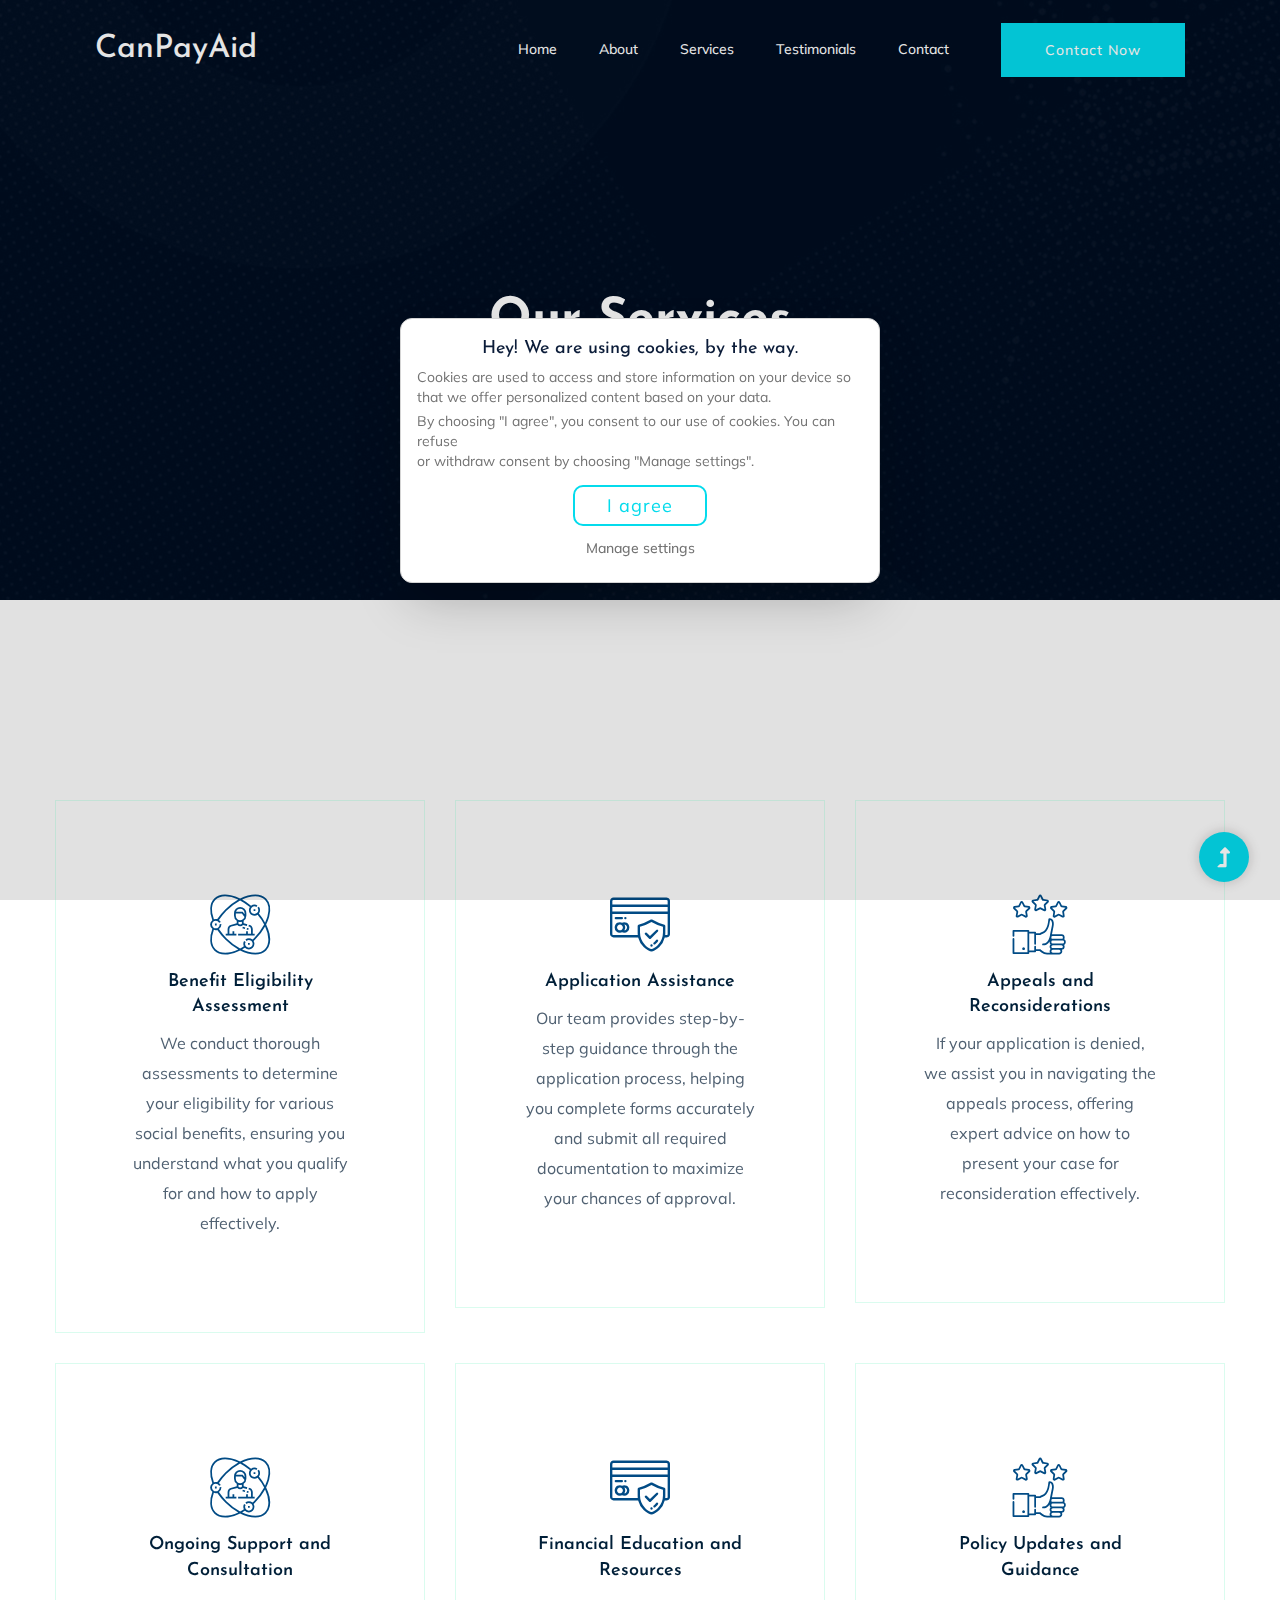
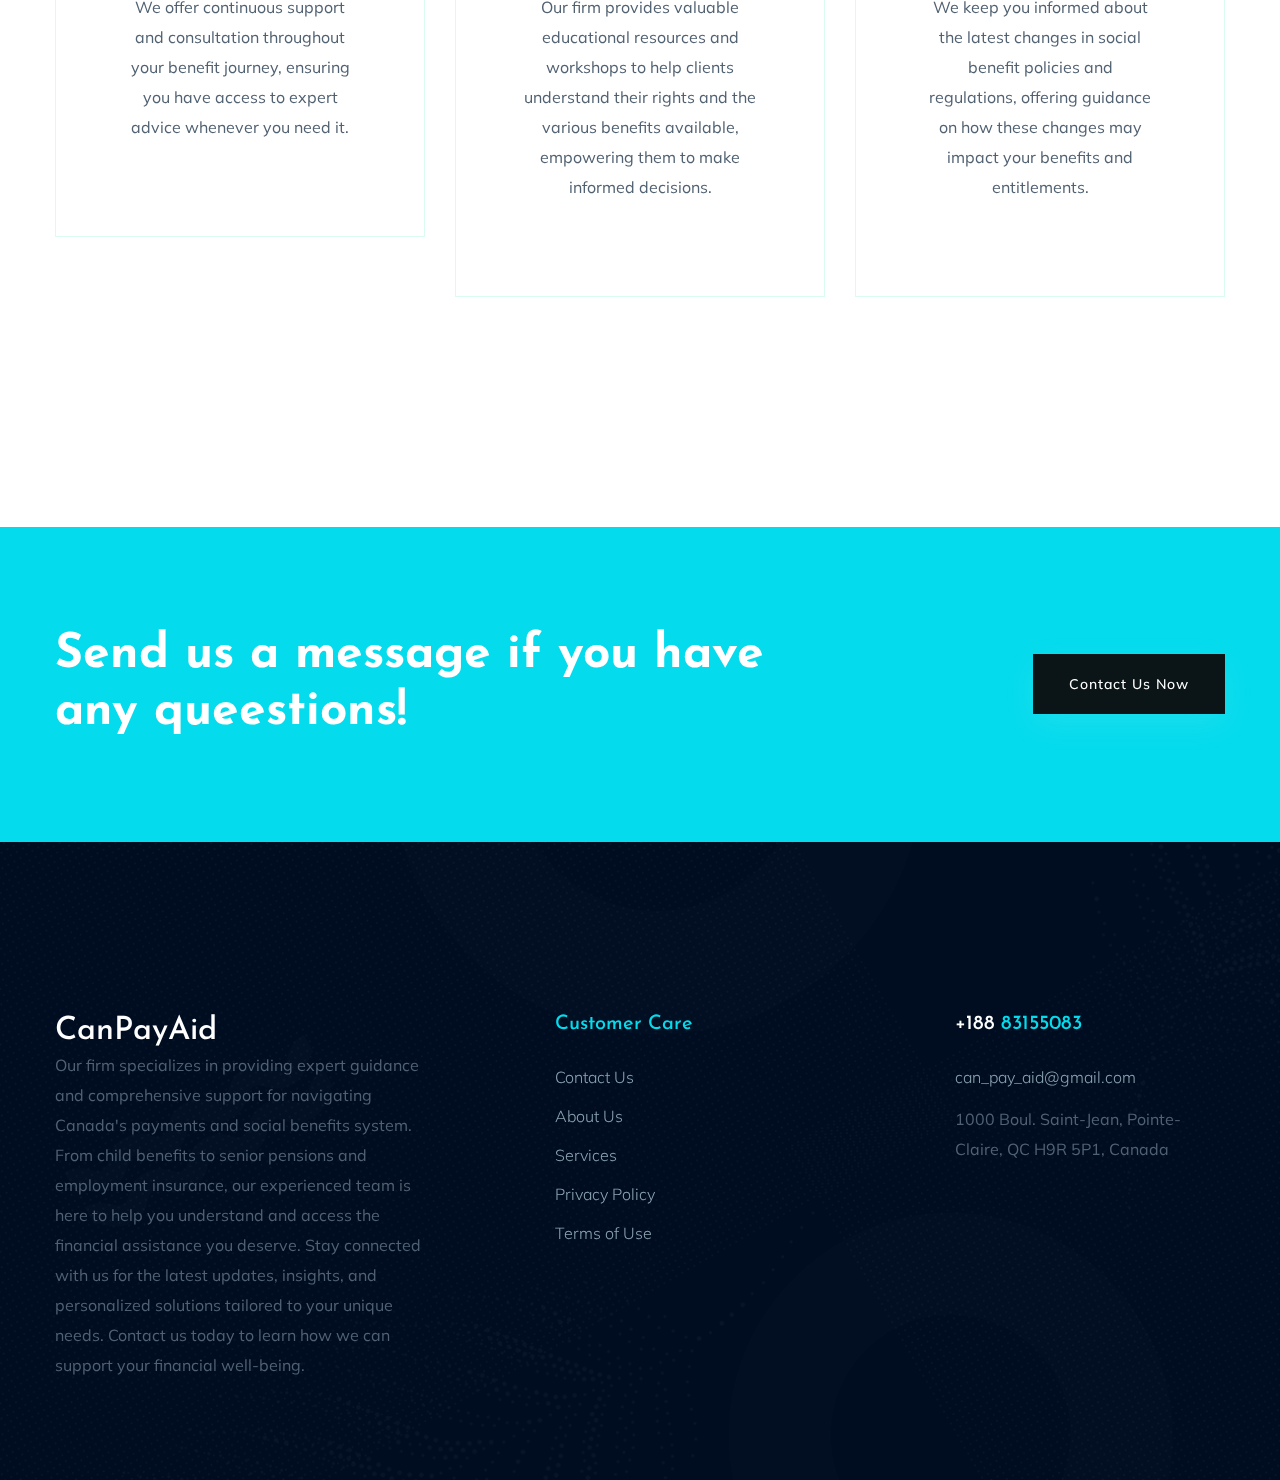
==== services.html @ bedd72ec "WIP" ====
<!DOCTYPE html>
<html class="no-js" lang="zxx">
    <head>
        <meta charset="utf-8" />
        <meta http-equiv="x-ua-compatible" content="ie=edge" />
        <title>CanPayAid</title>
        <meta name="description" content="" />
        <meta name="viewport" content="width=device-width, initial-scale=1" />

        <link
            rel="shortcut icon"
            type="image/x-icon"
            href="assets/img/favicon.ico"
        />

        <!-- Cookie banner -->
        <link rel="stylesheet" href="cookie/on-cookies.css" />
        <script type="module" src="cookie/on-cookies.js" defer></script>

        <!-- CSS here -->
        <link rel="stylesheet" href="assets/css/bootstrap.min.css" />
        <link rel="stylesheet" href="assets/css/owl.carousel.min.css" />
        <link rel="stylesheet" href="assets/css/slicknav.css" />
        <link rel="stylesheet" href="assets/css/flaticon.css" />
        <link rel="stylesheet" href="assets/css/animate.min.css" />
        <link rel="stylesheet" href="assets/css/magnific-popup.css" />
        <link rel="stylesheet" href="assets/css/fontawesome-all.min.css" />
        <link rel="stylesheet" href="assets/css/themify-icons.css" />
        <link rel="stylesheet" href="assets/css/slick.css" />
        <link rel="stylesheet" href="assets/css/nice-select.css" />
        <link rel="stylesheet" href="assets/css/style.css" />
    </head>

    <body>
        <!-- Preloader Start -->
        <div id="preloader-active">
            <div
                class="preloader d-flex align-items-center justify-content-center"
            >
                <div class="preloader-inner position-relative">
                    <div class="preloader-circle"></div>
                    <div class="preloader-img pere-text">
                        <img src="assets/img/logo/loder.jpg" alt="" />
                    </div>
                </div>
            </div>
        </div>
        <!-- Preloader Start -->
        <header>
            <!-- Header Start -->
            <div class="header-area header_area header-transparent">
                <div class="main-header">
                    <div class="header-bottom header-sticky">
                        <div class="container-fluid">
                            <div class="row align-items-center">
                                <!-- Logo -->
                                <div class="col-xl-2 col-lg-1 col-md-1">
                                    <div class="logo">
                                        <a href="index.html"
                                            ><h2
                                                style="margin-bottom: 0px"
                                                class="text-white"
                                            >
                                                CanPayAid
                                            </h2></a
                                        >
                                    </div>
                                </div>
                                <div class="col-xl-8 col-lg-8 col-md-8">
                                    <!-- Main-menu -->
                                    <div
                                        class="main-menu f-right d-none d-lg-block"
                                    >
                                        <nav>
                                            <ul id="navigation">
                                                <li>
                                                    <a href="index.html"
                                                        >Home</a
                                                    >
                                                </li>
                                                <li>
                                                    <a href="about.html"
                                                        >About</a
                                                    >
                                                </li>
                                                <li>
                                                    <a href="services.html"
                                                        >Services</a
                                                    >
                                                </li>
                                                <li>
                                                    <a href="testimonials.html"
                                                        >Testimonials</a
                                                    >
                                                </li>
                                                <li>
                                                    <a href="contact.html"
                                                        >Contact</a
                                                    >
                                                </li>
                                            </ul>
                                        </nav>
                                    </div>
                                </div>
                                <div class="col-xl-2 col-lg-3 col-md-3">
                                    <div
                                        class="header-right-btn f-right d-none d-lg-block"
                                    >
                                        <a
                                            href="contact.html"
                                            class="btn header-btn"
                                            >Contact Now</a
                                        >
                                    </div>
                                </div>
                                <!-- Mobile Menu -->
                                <div class="col-12">
                                    <div
                                        class="mobile_menu d-block d-lg-none"
                                    ></div>
                                </div>
                            </div>
                        </div>
                    </div>
                </div>
            </div>
            <!-- Header End -->
        </header>
        <main>
            <!-- Hero Area Start -->
            <div
                class="hero-area hero-height2 d-flex align-items-center"
                data-background="assets/img/hero/h2_hero.jpg"
            >
                <div class="container">
                    <div class="row">
                        <div class="col-xl-12">
                            <div class="hero-cap text-center pt-50">
                                <h2>Our Services</h2>
                            </div>
                        </div>
                    </div>
                </div>
            </div>
            <!-- Hero Area End -->
            <!-- Our Services Start -->
            <div class="our-services section-padding2">
                <div class="container">
                    <div class="row">
                        <div class="col-lg-4 col-md-6 col-sm-6">
                            <div class="single-services text-center mb-30">
                                <div class="services-ion">
                                    <span class="flaticon-experience"></span>
                                </div>
                                <div class="services-cap">
                                    <h5>Benefit Eligibility Assessment</h5>
                                    <p>
                                        We conduct thorough assessments to
                                        determine your eligibility for various
                                        social benefits, ensuring you understand
                                        what you qualify for and how to apply
                                        effectively.
                                    </p>
                                </div>
                            </div>
                        </div>
                        <div class="col-lg-4 col-md-6 col-sm-6">
                            <div class="single-services text-center mb-30">
                                <div class="services-ion">
                                    <span class="flaticon-pay"></span>
                                </div>
                                <div class="services-cap">
                                    <h5>Application Assistance</h5>
                                    <p>
                                        Our team provides step-by-step guidance
                                        through the application process, helping
                                        you complete forms accurately and submit
                                        all required documentation to maximize
                                        your chances of approval.
                                    </p>
                                </div>
                            </div>
                        </div>
                        <div class="col-lg-4 col-md-6 col-sm-6">
                            <div class="single-services text-center mb-30">
                                <div class="services-ion">
                                    <span class="flaticon-good"></span>
                                </div>
                                <div class="services-cap">
                                    <h5>Appeals and Reconsiderations</h5>
                                    <p>
                                        If your application is denied, we assist
                                        you in navigating the appeals process,
                                        offering expert advice on how to present
                                        your case for reconsideration
                                        effectively.
                                    </p>
                                </div>
                            </div>
                        </div>
                        <div class="col-lg-4 col-md-6 col-sm-6">
                            <div class="single-services text-center mb-30">
                                <div class="services-ion">
                                    <span class="flaticon-experience"></span>
                                </div>
                                <div class="services-cap">
                                    <h5>Ongoing Support and Consultation</h5>
                                    <p>
                                        We offer continuous support and
                                        consultation throughout your benefit
                                        journey, ensuring you have access to
                                        expert advice whenever you need it.
                                    </p>
                                </div>
                            </div>
                        </div>
                        <div class="col-lg-4 col-md-6 col-sm-6">
                            <div class="single-services text-center mb-30">
                                <div class="services-ion">
                                    <span class="flaticon-pay"></span>
                                </div>
                                <div class="services-cap">
                                    <h5>Financial Education and Resources</h5>
                                    <p>
                                        Our firm provides valuable educational
                                        resources and workshops to help clients
                                        understand their rights and the various
                                        benefits available, empowering them to
                                        make informed decisions.
                                    </p>
                                </div>
                            </div>
                        </div>
                        <div class="col-lg-4 col-md-6 col-sm-6">
                            <div class="single-services text-center mb-30">
                                <div class="services-ion">
                                    <span class="flaticon-good"></span>
                                </div>
                                <div class="services-cap">
                                    <h5>Policy Updates and Guidance</h5>
                                    <p>
                                        We keep you informed about the latest
                                        changes in social benefit policies and
                                        regulations, offering guidance on how
                                        these changes may impact your benefits
                                        and entitlements.
                                    </p>
                                </div>
                            </div>
                        </div>
                    </div>
                </div>
            </div>
            <!-- Our Services End -->
            <!-- Want To Work Start -->
            <div class="wantToWork-area wantToWork-area2 w-padding2">
                <div class="container">
                    <div class="row align-items-center justify-content-between">
                        <div class="col-xl-8 col-lg-8 col-md-8">
                            <div class="wantToWork-caption wantToWork-caption2">
                                <h2>
                                    Send us a message if you have any
                                    queestions!
                                </h2>
                            </div>
                        </div>
                        <div class="col-xl-4 col-lg-4 col-md-4">
                            <a href="contact.html" class="btn btn-black f-right"
                                >contact us now</a
                            >
                        </div>
                    </div>
                </div>
            </div>
            <!-- Want To Work End -->
        </main>
        <footer>
            <!-- Footer Start-->
            <div class="footer-area">
                <div class="container">
                    <div class="footer-top footer-padding">
                        <div class="row justify-content-between">
                            <div class="col-xl-4 col-lg-4 col-md-4 col-sm-6">
                                <div class="single-footer-caption mb-50">
                                    <div class="single-footer-caption mb-30">
                                        <!-- logo -->
                                        <div class="footer-logo">
                                            <a href="index.html"
                                                ><h2
                                                    style="margin-bottom: 0px"
                                                    class="text-white"
                                                >
                                                    CanPayAid
                                                </h2></a
                                            >
                                            <p>
                                                Our firm specializes in
                                                providing expert guidance and
                                                comprehensive support for
                                                navigating Canada's payments and
                                                social benefits system. From
                                                child benefits to senior
                                                pensions and employment
                                                insurance, our experienced team
                                                is here to help you understand
                                                and access the financial
                                                assistance you deserve. Stay
                                                connected with us for the latest
                                                updates, insights, and
                                                personalized solutions tailored
                                                to your unique needs. Contact us
                                                today to learn how we can
                                                support your financial
                                                well-being.
                                            </p>
                                        </div>
                                    </div>
                                </div>
                            </div>
                            <div class="col-xl-3 col-lg-3 col-md-4 col-sm-6">
                                <div class="single-footer-caption mb-50">
                                    <div class="footer-tittle">
                                        <h4>Customer Care</h4>
                                        <ul>
                                            <li>
                                                <a href="contact.html"
                                                    >Contact Us</a
                                                >
                                            </li>
                                            <li>
                                                <a
                                                    href="about.html
                                            "
                                                    >About Us</a
                                                >
                                            </li>
                                            <li>
                                                <a href="services.html"
                                                    >Services</a
                                                >
                                            </li>
                                            <li>
                                                <a href="privacy-policy.html"
                                                    >Privacy Policy</a
                                                >
                                            </li>
                                            <li>
                                                <a href="terms-of-use.html">
                                                    Terms of Use</a
                                                >
                                            </li>
                                        </ul>
                                    </div>
                                </div>
                            </div>
                            <div class="col-xl-3 col-lg-3 col-md-4 col-sm-6">
                                <div class="single-footer-caption mb-50">
                                    <div class="footer-tittle">
                                        <h4><span>+188</span> 83155083</h4>
                                        <ul>
                                            <li>
                                                <a href="#"
                                                    >can_pay_aid@gmail.com</a
                                                >
                                            </li>
                                        </ul>
                                        <p>
                                            1000 Boul. Saint-Jean,
                                            Pointe-Claire, QC H9R 5P1, Canada
                                        </p>
                                    </div>
                                </div>
                            </div>
                        </div>
                    </div>
                </div>
            </div>
            <!-- Footer End-->
        </footer>
        <!-- Scroll Up -->
        <div id="back-top">
            <a title="Go to Top" href="#">
                <i class="fas fa-level-up-alt"></i
            ></a>
        </div>

        <!-- JS here -->
        <!-- All JS Custom Plugins Link Here here -->
        <script src="./assets/js/vendor/modernizr-3.5.0.min.js"></script>
        <!-- Jquery, Popper, Bootstrap -->
        <script src="./assets/js/vendor/jquery-1.12.4.min.js"></script>
        <script src="./assets/js/popper.min.js"></script>
        <script src="./assets/js/bootstrap.min.js"></script>
        <!-- Jquery Mobile Menu -->
        <script src="./assets/js/jquery.slicknav.min.js"></script>

        <!-- Jquery Slick , Owl-Carousel Plugins -->
        <script src="./assets/js/owl.carousel.min.js"></script>
        <script src="./assets/js/slick.min.js"></script>
        <!-- One Page, Animated-HeadLin -->
        <script src="./assets/js/wow.min.js"></script>
        <script src="./assets/js/animated.headline.js"></script>
        <script src="./assets/js/jquery.magnific-popup.js"></script>

        <!-- Nice-select, sticky -->
        <script src="./assets/js/jquery.nice-select.min.js"></script>
        <script src="./assets/js/jquery.sticky.js"></script>

        <!-- contact js -->
        <script src="./assets/js/contact.js"></script>
        <script src="./assets/js/jquery.form.js"></script>
        <script src="./assets/js/jquery.validate.min.js"></script>
        <script src="./assets/js/mail-script.js"></script>
        <script src="./assets/js/jquery.ajaxchimp.min.js"></script>

        <!-- Jquery Plugins, main Jquery -->
        <script src="./assets/js/plugins.js"></script>
        <script src="./assets/js/main.js"></script>
    </body>
</html>
---- cookie/on-cookies.css ----
@import url('https://fonts.googleapis.com/css2?family=Open+Sans:ital,wght@0,300..800;1,300..800&display=swap');

html {
    font-family: 'Open Sans', sans-serif;
}

/*
! tailwindcss v3.4.1 | MIT License | https://tailwindcss.com
*/

/*
1. Prevent padding and border from affecting element width. (https://github.com/mozdevs/cssremedy/issues/4)
2. Allow adding a border to an element by just adding a border-width. (https://github.com/tailwindcss/tailwindcss/pull/116)
*/

*,
::before,
::after {
    box-sizing: border-box;
    /* 1 */
    border-width: 0;
    /* 2 */
    border-style: solid;
    /* 2 */
    border-color: #e5e7eb;
    /* 2 */
}

::before,
::after {
    --tw-content: '';
}

/*
1. Use a consistent sensible line-height in all browsers.
2. Prevent adjustments of font size after orientation changes in iOS.
3. Use a more readable tab size.
4. Use the user's configured `sans` font-family by default.
5. Use the user's configured `sans` font-feature-settings by default.
6. Use the user's configured `sans` font-variation-settings by default.
7. Disable tap highlights on iOS
*/

html,
:host {
    line-height: 1.5;
    /* 1 */
    -webkit-text-size-adjust: 100%;
    /* 2 */
    -moz-tab-size: 4;
    /* 3 */
    -o-tab-size: 4;
    tab-size: 4;
    /* 3 */
    font-family: ui-sans-serif, system-ui, sans-serif, 'Apple Color Emoji',
        'Segoe UI Emoji', 'Segoe UI Symbol', 'Noto Color Emoji';
    /* 4 */
    font-feature-settings: normal;
    /* 5 */
    font-variation-settings: normal;
    /* 6 */
    -webkit-tap-highlight-color: transparent;
    /* 7 */
}

/*
1. Remove the margin in all browsers.
2. Inherit line-height from `html` so users can set them as a class directly on the `html` element.
*/

body {
    margin: 0;
    /* 1 */
    line-height: inherit;
    /* 2 */
}

/*
1. Add the correct height in Firefox.
2. Correct the inheritance of border color in Firefox. (https://bugzilla.mozilla.org/show_bug.cgi?id=190655)
3. Ensure horizontal rules are visible by default.
*/

hr {
    height: 0;
    /* 1 */
    color: inherit;
    /* 2 */
    border-top-width: 1px;
    /* 3 */
}

/*
Add the correct text decoration in Chrome, Edge, and Safari.
*/

abbr:where([title]) {
    -webkit-text-decoration: underline dotted;
    text-decoration: underline dotted;
}

/*
Remove the default font size and weight for headings.
*/

dialog h1,
dialog h2,
dialog h3,
dialog h4,
dialog h5,
dialog h6 {
    font-size: inherit;
    font-weight: inherit;
}

/*
Reset links to optimize for opt-in styling instead of opt-out.
*/

a {
    color: inherit;
    text-decoration: inherit;
}

/*
Add the correct font weight in Edge and Safari.
*/

b,
strong {
    font-weight: bolder;
}

/*
1. Use the user's configured `mono` font-family by default.
2. Use the user's configured `mono` font-feature-settings by default.
3. Use the user's configured `mono` font-variation-settings by default.
4. Correct the odd `em` font sizing in all browsers.
*/

code,
kbd,
samp,
pre {
    font-family: ui-monospace, SFMono-Regular, Menlo, Monaco, Consolas,
        'Liberation Mono', 'Courier New', monospace;
    /* 1 */
    font-feature-settings: normal;
    /* 2 */
    font-variation-settings: normal;
    /* 3 */
    font-size: 1em;
    /* 4 */
}

/*
Add the correct font size in all browsers.
*/

small {
    font-size: 80%;
}

/*
Prevent `sub` and `sup` elements from affecting the line height in all browsers.
*/

sub,
sup {
    font-size: 75%;
    line-height: 0;
    position: relative;
    vertical-align: baseline;
}

sub {
    bottom: -0.25em;
}

sup {
    top: -0.5em;
}

/*
1. Remove text indentation from table contents in Chrome and Safari. (https://bugs.chromium.org/p/chromium/issues/detail?id=999088, https://bugs.webkit.org/show_bug.cgi?id=201297)
2. Correct table border color inheritance in all Chrome and Safari. (https://bugs.chromium.org/p/chromium/issues/detail?id=935729, https://bugs.webkit.org/show_bug.cgi?id=195016)
3. Remove gaps between table borders by default.
*/

table {
    text-indent: 0;
    /* 1 */
    border-color: inherit;
    /* 2 */
    border-collapse: collapse;
    /* 3 */
}

/*
1. Change the font styles in all browsers.
2. Remove the margin in Firefox and Safari.
3. Remove default padding in all browsers.
*/

button,
input,
optgroup,
select,
textarea {
    font-family: inherit;
    /* 1 */
    font-feature-settings: inherit;
    /* 1 */
    font-variation-settings: inherit;
    /* 1 */
    font-size: 100%;
    /* 1 */
    font-weight: inherit;
    /* 1 */
    line-height: inherit;
    /* 1 */
    color: inherit;
    /* 1 */
    margin: 0;
    /* 2 */
    padding: 0;
    /* 3 */
}

/*
Remove the inheritance of text transform in Edge and Firefox.
*/

button,
select {
    text-transform: none;
}

/*
1. Correct the inability to style clickable types in iOS and Safari.
2. Remove default button styles.
*/

button,
[type='button'],
[type='reset'],
[type='submit'] {
    -webkit-appearance: button;
    appearance: button;
    /* 1 */
    /* background-color: transparent; */
    /* 2 */
    /* background-image: none; */
    /* 2 */
}

/*
Use the modern Firefox focus style for all focusable elements.
*/

:-moz-focusring {
    outline: auto;
}

/*
Remove the additional `:invalid` styles in Firefox. (https://github.com/mozilla/gecko-dev/blob/2f9eacd9d3d995c937b4251a5557d95d494c9be1/layout/style/res/forms.css#L728-L737)
*/

:-moz-ui-invalid {
    box-shadow: none;
}

/*
Add the correct vertical alignment in Chrome and Firefox.
*/

progress {
    vertical-align: baseline;
}

/*
Correct the cursor style of increment and decrement buttons in Safari.
*/

::-webkit-inner-spin-button,
::-webkit-outer-spin-button {
    height: auto;
}

/*
1. Correct the odd appearance in Chrome and Safari.
2. Correct the outline style in Safari.
*/

[type='search'] {
    -webkit-appearance: textfield;
    appearance: textfield;
    /* 1 */
    outline-offset: -2px;
    /* 2 */
}

/*
Remove the inner padding in Chrome and Safari on macOS.
*/

::-webkit-search-decoration {
    -webkit-appearance: none;
}

/*
1. Correct the inability to style clickable types in iOS and Safari.
2. Change font properties to `inherit` in Safari.
*/

::-webkit-file-upload-button {
    -webkit-appearance: button;
    /* 1 */
    font: inherit;
    /* 2 */
}

/*
Add the correct display in Chrome and Safari.
*/

summary {
    display: list-item;
}

/*
Removes the default spacing and border for appropriate elements.
*/

dialog blockquote,
dialog dl,
dialog dd,
dialog h1,
dialog h2,
dialog h3,
dialog h4,
dialog h5,
dialog h6,
dialog hr,
dialog figure,
dialog p,
dialog pre {
    margin: 0;
}

fieldset {
    margin: 0;
    padding: 0;
}

legend {
    padding: 0;
}

ol,
ul,
menu {
    list-style: none;
    margin: 0;
    padding: 0;
}

/*
Reset default styling for dialogs.
*/

dialog {
    padding: 0;
}

/*
Prevent resizing textareas horizontally by default.
*/

textarea {
    resize: vertical;
}

/*
1. Reset the default placeholder opacity in Firefox. (https://github.com/tailwindlabs/tailwindcss/issues/3300)
2. Set the default placeholder color to the user's configured gray 400 color.
*/

input::-moz-placeholder,
textarea::-moz-placeholder {
    opacity: 1;
    /* 1 */
    color: #9ca3af;
    /* 2 */
}

input::placeholder,
textarea::placeholder {
    opacity: 1;
    /* 1 */
    color: #9ca3af;
    /* 2 */
}

/*
Set the default cursor for buttons.
*/

button,
[role='button'] {
    cursor: pointer;
}

/*
Make sure disabled buttons don't get the pointer cursor.
*/

:disabled {
    cursor: default;
}

/*
1. Make replaced elements `display: block` by default. (https://github.com/mozdevs/cssremedy/issues/14)
2. Add `vertical-align: middle` to align replaced elements more sensibly by default. (https://github.com/jensimmons/cssremedy/issues/14#issuecomment-634934210)
   This can trigger a poorly considered lint error in some tools but is included by design.
*/

dialog img,
dialog svg,
dialog video,
dialog canvas,
dialog audio,
dialog iframe,
dialog embed,
dialog object {
    display: block;
    /* 1 */
    vertical-align: middle;
    /* 2 */
}

/*
Constrain images and videos to the parent width and preserve their intrinsic aspect ratio. (https://github.com/mozdevs/cssremedy/issues/14)
*/

dialog img,
dialog video {
    max-width: 100%;
    height: auto;
}

/* Make elements with the HTML hidden attribute stay hidden by default */

[hidden] {
    display: none;
}

*,
::before,
::after {
    --tw-border-spacing-x: 0;
    --tw-border-spacing-y: 0;
    --tw-translate-x: 0;
    --tw-translate-y: 0;
    --tw-rotate: 0;
    --tw-skew-x: 0;
    --tw-skew-y: 0;
    --tw-scale-x: 1;
    --tw-scale-y: 1;
    --tw-pan-x: ;
    --tw-pan-y: ;
    --tw-pinch-zoom: ;
    --tw-scroll-snap-strictness: proximity;
    --tw-gradient-from-position: ;
    --tw-gradient-via-position: ;
    --tw-gradient-to-position: ;
    --tw-ordinal: ;
    --tw-slashed-zero: ;
    --tw-numeric-figure: ;
    --tw-numeric-spacing: ;
    --tw-numeric-fraction: ;
    --tw-ring-inset: ;
    --tw-ring-offset-width: 0px;
    --tw-ring-offset-color: #fff;
    --tw-ring-color: rgb(59 130 246 / 0.5);
    --tw-ring-offset-shadow: 0 0 #0000;
    --tw-ring-shadow: 0 0 #0000;
    --tw-shadow: 0 0 #0000;
    --tw-shadow-colored: 0 0 #0000;
    --tw-blur: ;
    --tw-brightness: ;
    --tw-contrast: ;
    --tw-grayscale: ;
    --tw-hue-rotate: ;
    --tw-invert: ;
    --tw-saturate: ;
    --tw-sepia: ;
    --tw-drop-shadow: ;
    --tw-backdrop-blur: ;
    --tw-backdrop-brightness: ;
    --tw-backdrop-contrast: ;
    --tw-backdrop-grayscale: ;
    --tw-backdrop-hue-rotate: ;
    --tw-backdrop-invert: ;
    --tw-backdrop-opacity: ;
    --tw-backdrop-saturate: ;
    --tw-backdrop-sepia: ;
}

::backdrop {
    --tw-border-spacing-x: 0;
    --tw-border-spacing-y: 0;
    --tw-translate-x: 0;
    --tw-translate-y: 0;
    --tw-rotate: 0;
    --tw-skew-x: 0;
    --tw-skew-y: 0;
    --tw-scale-x: 1;
    --tw-scale-y: 1;
    --tw-pan-x: ;
    --tw-pan-y: ;
    --tw-pinch-zoom: ;
    --tw-scroll-snap-strictness: proximity;
    --tw-gradient-from-position: ;
    --tw-gradient-via-position: ;
    --tw-gradient-to-position: ;
    --tw-ordinal: ;
    --tw-slashed-zero: ;
    --tw-numeric-figure: ;
    --tw-numeric-spacing: ;
    --tw-numeric-fraction: ;
    --tw-ring-inset: ;
    --tw-ring-offset-width: 0px;
    --tw-ring-offset-color: #fff;
    --tw-ring-color: rgb(59 130 246 / 0.5);
    --tw-ring-offset-shadow: 0 0 #0000;
    --tw-ring-shadow: 0 0 #0000;
    --tw-shadow: 0 0 #0000;
    --tw-shadow-colored: 0 0 #0000;
    --tw-blur: ;
    --tw-brightness: ;
    --tw-contrast: ;
    --tw-grayscale: ;
    --tw-hue-rotate: ;
    --tw-invert: ;
    --tw-saturate: ;
    --tw-sepia: ;
    --tw-drop-shadow: ;
    --tw-backdrop-blur: ;
    --tw-backdrop-brightness: ;
    --tw-backdrop-contrast: ;
    --tw-backdrop-grayscale: ;
    --tw-backdrop-hue-rotate: ;
    --tw-backdrop-invert: ;
    --tw-backdrop-opacity: ;
    --tw-backdrop-saturate: ;
    --tw-backdrop-sepia: ;
}

.ont-sr-only {
    position: absolute;
    width: 1px;
    height: 1px;
    padding: 0;
    margin: -1px;
    overflow: hidden;
    clip: rect(0, 0, 0, 0);
    white-space: nowrap;
    border-width: 0;
}

.ont-fixed {
    position: fixed;
}

.ont-relative {
    position: relative;
}

.ont-bottom-\[3\%\] {
    bottom: 3%;
}

.ont-left-\[3\%\] {
    left: 3%;
}

.ont-z-\[9999\] {
    z-index: 9999;
}

.ont-mx-0 {
    margin-left: 0px;
    margin-right: 0px;
}

.ont-mx-auto {
    margin-left: auto;
    margin-right: auto;
}

.ont-my-4 {
    margin-top: 1rem;
    margin-bottom: 1rem;
}

.ont-mt-2 {
    margin-top: 0.5rem;
}

.ont-mt-4 {
    margin-top: 1rem;
}

.ont-block {
    display: block;
}

.ont-flex {
    display: flex;
}

.ont-inline-flex {
    display: inline-flex;
}

.ont-hidden {
    display: none;
}

.ont-h-12 {
    height: 3rem;
}

.ont-h-6 {
    height: 1.5rem;
}

.ont-h-\[5000px\] {
    height: 5000px;
}

.ont-max-h-\[300px\] {
    max-height: 300px;
}

.ont-min-h-screen {
    min-height: 100vh;
}

.ont-w-1\/2 {
    width: 50%;
}

.ont-w-11 {
    width: 2.75rem;
}

.ont-w-12 {
    width: 3rem;
}

.ont-w-fit {
    width: -moz-fit-content;
    width: fit-content;
}

.ont-w-full {
    width: 100%;
}

.ont-max-w-\[1920px\] {
    max-width: 1920px;
}

.ont-max-w-\[20rem\] {
    max-width: 20rem;
}

.ont-rotate-0 {
    --tw-rotate: 0deg;
    transform: translate(var(--tw-translate-x), var(--tw-translate-y))
        rotate(var(--tw-rotate)) skewX(var(--tw-skew-x)) skewY(var(--tw-skew-y))
        scaleX(var(--tw-scale-x)) scaleY(var(--tw-scale-y));
}

.ont-transform {
    transform: translate(var(--tw-translate-x), var(--tw-translate-y))
        rotate(var(--tw-rotate)) skewX(var(--tw-skew-x)) skewY(var(--tw-skew-y))
        scaleX(var(--tw-scale-x)) scaleY(var(--tw-scale-y));
}

.ont-cursor-pointer {
    cursor: pointer;
}

.ont-select-none {
    -webkit-user-select: none;
    -moz-user-select: none;
    user-select: none;
}

.ont-list-none {
    list-style-type: none;
}

.ont-flex-col {
    flex-direction: column;
}

.ont-items-start {
    align-items: flex-start;
}

.ont-items-center {
    align-items: center;
}

.ont-justify-center {
    justify-content: center;
}

.ont-justify-between {
    justify-content: space-between;
}

.ont-gap-1 {
    gap: 0.25rem;
}

.ont-gap-2 {
    gap: 0.5rem;
}

.ont-gap-4 {
    gap: 1rem;
}

.ont-overflow-hidden {
    overflow: hidden;
}

.ont-rounded-3xl {
    border-radius: 1.5rem;
}

.ont-rounded-full {
    border-radius: 9999px;
}

.ont-rounded-xl {
    border-radius: 0.75rem;
}

.ont-border {
    border-width: 1px;
}

.ont-border-2 {
    border-width: 2px;
}

.ont-border-b {
    border-bottom-width: 1px;
}

.ont-border-blue-700 {
    --tw-border-opacity: 1;
    border-color: rgb(29 78 216 / var(--tw-border-opacity));
}

.ont-border-neutral-300 {
    --tw-border-opacity: 1;
    border-color: rgb(212 212 212 / var(--tw-border-opacity));
}

.ont-border-slate-300 {
    --tw-border-opacity: 1;
    border-color: rgb(203 213 225 / var(--tw-border-opacity));
}

.ont-bg-blue-600 {
    --tw-bg-opacity: 1;
    background-color: rgb(37 99 235 / var(--tw-bg-opacity));
}

.ont-bg-gray-200 {
    --tw-bg-opacity: 1;
    background-color: rgb(229 231 235 / var(--tw-bg-opacity));
}

.ont-bg-white {
    --tw-bg-opacity: 1;
    background-color: rgb(255 255 255 / var(--tw-bg-opacity));
}

.ont-stroke-blue-600 {
    stroke: #2563eb;
}

.ont-object-cover {
    -o-object-fit: cover;
    object-fit: cover;
}

.ont-p-2 {
    padding: 0.5rem;
}

.ont-p-4 {
    padding: 1rem;
}

.ont-px-2 {
    padding-left: 0.5rem;
    padding-right: 0.5rem;
}

.ont-py-2 {
    padding-top: 0.5rem;
    padding-bottom: 0.5rem;
}

.ont-py-3 {
    padding-top: 0.75rem;
    padding-bottom: 0.75rem;
}

.ont-text-center {
    text-align: center;
}

.ont-font-mono {
    font-family: ui-monospace, SFMono-Regular, Menlo, Monaco, Consolas,
        'Liberation Mono', 'Courier New', monospace;
}

.ont-text-3xl {
    font-size: 1.875rem;
    line-height: 2.25rem;
}

.ont-text-lg {
    font-size: 1.125rem;
    line-height: 1.75rem;
}

.ont-text-sm {
    font-size: 0.875rem;
    line-height: 1.25rem;
}

.ont-font-bold {
    font-weight: 700;
}

.ont-font-medium {
    font-weight: 500;
}

.ont-font-semibold {
    font-weight: 600;
}

.ont-uppercase {
    text-transform: uppercase;
}

.ont-leading-6 {
    line-height: 1.5rem;
}

.ont-tracking-wide {
    letter-spacing: 0.025em;
}

.ont-tracking-wider {
    letter-spacing: 0.05em;
}

.ont-text-blue-700 {
    --tw-text-opacity: 1;
    color: rgb(29 78 216 / var(--tw-text-opacity));
}

.ont-text-neutral-500 {
    --tw-text-opacity: 1;
    color: rgb(115 115 115 / var(--tw-text-opacity));
}

.ont-text-neutral-700 {
    --tw-text-opacity: 1;
    color: rgb(64 64 64 / var(--tw-text-opacity));
}

.ont-text-slate-600 {
    --tw-text-opacity: 1;
    color: rgb(71 85 105 / var(--tw-text-opacity));
}

.ont-text-slate-900 {
    --tw-text-opacity: 1;
    color: rgb(15 23 42 / var(--tw-text-opacity));
}

.ont-text-white {
    --tw-text-opacity: 1;
    color: rgb(255 255 255 / var(--tw-text-opacity));
}

.ont-opacity-0 {
    opacity: 0;
}

.ont-opacity-100 {
    opacity: 1;
}

.ont-shadow-2xl {
    --tw-shadow: 0 25px 50px -12px rgb(0 0 0 / 0.25);
    --tw-shadow-colored: 0 25px 50px -12px var(--tw-shadow-color);
    box-shadow: var(--tw-ring-offset-shadow, 0 0 #0000),
        var(--tw-ring-shadow, 0 0 #0000), var(--tw-shadow);
}

.ont-transition-all {
    transition-property: all;
    transition-timing-function: cubic-bezier(0.4, 0, 0.2, 1);
    transition-duration: 150ms;
}

.ont-transition-opacity {
    transition-property: opacity;
    transition-timing-function: cubic-bezier(0.4, 0, 0.2, 1);
    transition-duration: 150ms;
}

.ont-duration-300 {
    transition-duration: 300ms;
}

.ont-duration-500 {
    transition-duration: 500ms;
}

.ont-duration-700 {
    transition-duration: 700ms;
}

/* brightness */
.ont-brightness-75 {
    filter: brightness(0.75);
}

.hover\:ont-brightness-75:hover {
    filter: brightness(0.75);
}

/* width */

::-webkit-scrollbar {
    width: 0.5rem;
}

/* Track */

::-webkit-scrollbar-track {
    background: #f1f1f1;
}

/* Handle */

::-webkit-scrollbar-thumb {
    background: #888;
    border-radius: 0.5rem;
}

/* Handle on hover */

::-webkit-scrollbar-thumb:hover {
    background: #555;
}

.after\:ont-absolute::after {
    content: var(--tw-content);
    position: absolute;
}

.after\:ont-left-\[2px\]::after {
    content: var(--tw-content);
    left: 2px;
}

.after\:ont-top-\[2px\]::after {
    content: var(--tw-content);
    top: 2px;
}

.after\:ont-h-5::after {
    content: var(--tw-content);
    height: 1.25rem;
}

.after\:ont-w-5::after {
    content: var(--tw-content);
    width: 1.25rem;
}

.after\:ont-rounded-full::after {
    content: var(--tw-content);
    border-radius: 9999px;
}

.after\:ont-border::after {
    content: var(--tw-content);
    border-width: 1px;
}

.after\:ont-border-gray-300::after {
    content: var(--tw-content);
    --tw-border-opacity: 1;
    border-color: rgb(209 213 219 / var(--tw-border-opacity));
}

.after\:ont-bg-white::after {
    content: var(--tw-content);
    --tw-bg-opacity: 1;
    background-color: rgb(255 255 255 / var(--tw-bg-opacity));
}

.after\:ont-transition-all::after {
    content: var(--tw-content);
    transition-property: all;
    transition-timing-function: cubic-bezier(0.4, 0, 0.2, 1);
    transition-duration: 150ms;
}

.after\:ont-content-\[\"\"\]::after {
    --tw-content: '';
    content: var(--tw-content);
}

.hover\:ont-border-blue-300:hover {
    --tw-border-opacity: 1;
    border-color: rgb(147 197 253 / var(--tw-border-opacity));
}

.hover\:ont-bg-blue-200:hover {
    --tw-bg-opacity: 0.5;
    background-color: rgb(114 90 193 / var(--tw-bg-opacity));
}

.hover\:ont-bg-blue-700:hover {
    --tw-bg-opacity: 1;
    background-color: rgb(29 78 216 / var(--tw-bg-opacity));
}

.hover\:ont-text-neutral-700:hover {
    --tw-text-opacity: 1;
    color: rgb(64 64 64 / var(--tw-text-opacity));
}

.hover\:ont-shadow-xl:hover {
    --tw-shadow: 0 20px 25px -5px rgb(0 0 0 / 0.1),
        0 8px 10px -6px rgb(0 0 0 / 0.1);
    --tw-shadow-colored: 0 20px 25px -5px var(--tw-shadow-color),
        0 8px 10px -6px var(--tw-shadow-color);
    box-shadow: var(--tw-ring-offset-shadow, 0 0 #0000),
        var(--tw-ring-shadow, 0 0 #0000), var(--tw-shadow);
}

.ont-group:hover .group-hover\:ont-stroke-blue-800 {
    stroke: #04dbec;
}

.ont-peer:checked ~ .peer-checked\:ont-bg-blue-600 {
    --tw-bg-opacity: 1;
    background-color: #04dbec;
}

.ont-peer:checked ~ .peer-checked\:after\:ont-translate-x-full::after {
    content: var(--tw-content);
    --tw-translate-x: 100%;
    transform: translate(var(--tw-translate-x), var(--tw-translate-y))
        rotate(var(--tw-rotate)) skewX(var(--tw-skew-x)) skewY(var(--tw-skew-y))
        scaleX(var(--tw-scale-x)) scaleY(var(--tw-scale-y));
}

.ont-peer:checked ~ .peer-checked\:after\:ont-border-white::after {
    content: var(--tw-content);
    --tw-border-opacity: 1;
    border-color: rgb(255 255 255 / var(--tw-border-opacity));
}

.ont-peer:focus ~ .peer-focus\:ont-ring-4 {
    --tw-ring-offset-shadow: var(--tw-ring-inset) 0 0 0
        var(--tw-ring-offset-width) var(--tw-ring-offset-color);
    --tw-ring-shadow: var(--tw-ring-inset) 0 0 0
        calc(4px + var(--tw-ring-offset-width)) var(--tw-ring-color);
    box-shadow: var(--tw-ring-offset-shadow), var(--tw-ring-shadow),
        var(--tw-shadow, 0 0 #0000);
}

.ont-peer:focus ~ .peer-focus\:ont-ring-blue-300 {
    --tw-ring-opacity: 1;
    --tw-ring-color: rgb(147 197 253 / var(--tw-ring-opacity));
}

.primary-color {
    background-color: #04dbec;
}

.ont-custom-btn {
    width: 30%;
    position: relative;
    display: flex;
    justify-content: center;
    align-items: center;
    margin-inline: auto;
    margin-top: 10px;
    padding: 5px 10px;
    text-align: center;
    font-size: 18px;
    letter-spacing: 1px;
    text-decoration: none;
    color: #04dbec;
    background: transparent;
    cursor: pointer;
    transition: ease-out 0.5s;
    border: 2px solid #04dbec;
    border-radius: 10px;
    box-shadow: inset 0 0 0 0 #04dbec;
}

.ont-custom-btn:hover {
    color: white;
    box-shadow: inset 0 -100px 0 0 #04dbec;
}

.ont-custom-btn:active {
    transform: scale(0.9);
}

.fade-in {
    animation: fadeIn 0.25s ease-in-out;
}

.fade-out {
    animation: fadeOut 0.25s ease-in-out;
}

@keyframes fadeIn {
    0% {
        transform: translateX(-100%);
    }
    100% {
        transform: translateX(0);
    }
}

@keyframes fadeOut {
    0% {
        transform: translateX(0);
    }
    100% {
        transform: translateX(-100%);
    }
}

.collapsed {
    max-height: 0;
    overflow: hidden;
    transition: max-height 0.3s ease-out;
}

.expanded {
    max-height: 1000px;
    transition: max-height 0.5s ease-in;
}

@media (min-width: 640px) {
    .sm\:ont-max-w-\[30rem\] {
        max-width: 30rem;
    }
}

@media (prefers-color-scheme: dark) {
    .dark\:ont-border-gray-600 {
        --tw-border-opacity: 1;
        border-color: rgb(75 85 99 / var(--tw-border-opacity));
    }

    .ont-peer:focus ~ .dark\:peer-focus\:ont-ring-blue-800 {
        --tw-ring-opacity: 1;
        --tw-ring-color: rgb(30 64 175 / var(--tw-ring-opacity));
    }
}

.\[\&_svg\]\:open\:ont--rotate-180[open] svg {
    --tw-rotate: -180deg;
    transform: translate(var(--tw-translate-x), var(--tw-translate-y))
        rotate(var(--tw-rotate)) skewX(var(--tw-skew-x)) skewY(var(--tw-skew-y))
        scaleX(var(--tw-scale-x)) scaleY(var(--tw-scale-y));
}
---- assets/css/flaticon.css ----
/*
  	Flaticon icon font: Flaticon
  	Creation date: 24/02/2020 10:25
  	*/

@font-face {
  font-family: "Flaticon";
  src: url("../fonts/Flaticon.eot");
  src: url("../fonts/Flaticon.eot?#iefix") format("embedded-opentype"),
       url("../fonts/Flaticon.woff2") format("woff2"),
       url("../fonts/Flaticon.woff") format("woff"),
       url("../fonts/Flaticon.ttf") format("truetype"),
       url("../fonts/Flaticon.svg#Flaticon") format("svg");
  font-weight: normal;
  font-style: normal;
}

@media screen and (-webkit-min-device-pixel-ratio:0) {
  @font-face {
    font-family: "Flaticon";
    src: url("../fonts/Flaticon.svg#Flaticon") format("svg");
  }
}

[class^="flaticon-"]:before, [class*=" flaticon-"]:before,
[class^="flaticon-"]:after, [class*=" flaticon-"]:after {   
  font-family: Flaticon;
font-style: normal;

}

.flaticon-tour:before { content: "\f100"; }
.flaticon-pay:before { content: "\f101"; }
.flaticon-experience:before { content: "\f102"; }
.flaticon-good:before { content: "\f103"; }
.flaticon-quote:before { content: "\f104"; }
.flaticon-arrow:before { content: "\f105"; }
---- assets/css/themify-icons.css ----
@font-face {
	font-family: 'themify';
	src:url('../fonts/themify.eot?-fvbane');


	src:url('../fonts/themify.eot?#iefix-fvbane') format('embedded-opentype'),
		url('../fonts/themify.woff?-fvbane') format('woff'),
		url('../fonts/themify.ttf?-fvbane') format('truetype'),
		url('../fonts/themify.svg?-fvbane#themify') format('svg');
	font-weight: normal;
	font-style: normal;
}

[class^="ti-"], [class*=" ti-"] {
	font-family: 'themify';
	speak: none;
	font-style: normal;
	font-weight: normal;
	font-variant: normal;
	text-transform: none;
	line-height: 1;

	/* Better Font Rendering =========== */
	-webkit-font-smoothing: antialiased;
	-moz-osx-font-smoothing: grayscale;
}

.ti-wand:before {
	content: "\e600";
}
.ti-volume:before {
	content: "\e601";
}
.ti-user:before {
	content: "\e602";
}
.ti-unlock:before {
	content: "\e603";
}
.ti-unlink:before {
	content: "\e604";
}
.ti-trash:before {
	content: "\e605";
}
.ti-thought:before {
	content: "\e606";
}
.ti-target:before {
	content: "\e607";
}
.ti-tag:before {
	content: "\e608";
}
.ti-tablet:before {
	content: "\e609";
}
.ti-star:before {
	content: "\e60a";
}
.ti-spray:before {
	content: "\e60b";
}
.ti-signal:before {
	content: "\e60c";
}
.ti-shopping-cart:before {
	content: "\e60d";
}
.ti-shopping-cart-full:before {
	content: "\e60e";
}
.ti-settings:before {
	content: "\e60f";
}
.ti-search:before {
	content: "\e610";
}
.ti-zoom-in:before {
	content: "\e611";
}
.ti-zoom-out:before {
	content: "\e612";
}
.ti-cut:before {
	content: "\e613";
}
.ti-ruler:before {
	content: "\e614";
}
.ti-ruler-pencil:before {
	content: "\e615";
}
.ti-ruler-alt:before {
	content: "\e616";
}
.ti-bookmark:before {
	content: "\e617";
}
.ti-bookmark-alt:before {
	content: "\e618";
}
.ti-reload:before {
	content: "\e619";
}
.ti-plus:before {
	content: "\e61a";
}
.ti-pin:before {
	content: "\e61b";
}
.ti-pencil:before {
	content: "\e61c";
}
.ti-pencil-alt:before {
	content: "\e61d";
}
.ti-paint-roller:before {
	content: "\e61e";
}
.ti-paint-bucket:before {
	content: "\e61f";
}
.ti-na:before {
	content: "\e620";
}
.ti-mobile:before {
	content: "\e621";
}
.ti-minus:before {
	content: "\e622";
}
.ti-medall:before {
	content: "\e623";
}
.ti-medall-alt:before {
	content: "\e624";
}
.ti-marker:before {
	content: "\e625";
}
.ti-marker-alt:before {
	content: "\e626";
}
.ti-arrow-up:before {
	content: "\e627";
}
.ti-arrow-right:before {
	content: "\e628";
}
.ti-arrow-left:before {
	content: "\e629";
}
.ti-arrow-down:before {
	content: "\e62a";
}
.ti-lock:before {
	content: "\e62b";
}
.ti-location-arrow:before {
	content: "\e62c";
}
.ti-link:before {
	content: "\e62d";
}
.ti-layout:before {
	content: "\e62e";
}
.ti-layers:before {
	content: "\e62f";
}
.ti-layers-alt:before {
	content: "\e630";
}
.ti-key:before {
	content: "\e631";
}
.ti-import:before {
	content: "\e632";
}
.ti-image:before {
	content: "\e633";
}
.ti-heart:before {
	content: "\e634";
}
.ti-heart-broken:before {
	content: "\e635";
}
.ti-hand-stop:before {
	content: "\e636";
}
.ti-hand-open:before {
	content: "\e637";
}
.ti-hand-drag:before {
	content: "\e638";
}
.ti-folder:before {
	content: "\e639";
}
.ti-flag:before {
	content: "\e63a";
}
.ti-flag-alt:before {
	content: "\e63b";
}
.ti-flag-alt-2:before {
	content: "\e63c";
}
.ti-eye:before {
	content: "\e63d";
}
.ti-export:before {
	content: "\e63e";
}
.ti-exchange-vertical:before {
	content: "\e63f";
}
.ti-desktop:before {
	content: "\e640";
}
.ti-cup:before {
	content: "\e641";
}
.ti-crown:before {
	content: "\e642";
}
.ti-comments:before {
	content: "\e643";
}
.ti-comment:before {
	content: "\e644";
}
.ti-comment-alt:before {
	content: "\e645";
}
.ti-close:before {
	content: "\e646";
}
.ti-clip:before {
	content: "\e647";
}
.ti-angle-up:before {
	content: "\e648";
}
.ti-angle-right:before {
	content: "\e649";
}
.ti-angle-left:before {
	content: "\e64a";
}
.ti-angle-down:before {
	content: "\e64b";
}
.ti-check:before {
	content: "\e64c";
}
.ti-check-box:before {
	content: "\e64d";
}
.ti-camera:before {
	content: "\e64e";
}
.ti-announcement:before {
	content: "\e64f";
}
.ti-brush:before {
	content: "\e650";
}
.ti-briefcase:before {
	content: "\e651";
}
.ti-bolt:before {
	content: "\e652";
}
.ti-bolt-alt:before {
	content: "\e653";
}
.ti-blackboard:before {
	content: "\e654";
}
.ti-bag:before {
	content: "\e655";
}
.ti-move:before {
	content: "\e656";
}
.ti-arrows-vertical:before {
	content: "\e657";
}
.ti-arrows-horizontal:before {
	content: "\e658";
}
.ti-fullscreen:before {
	content: "\e659";
}
.ti-arrow-top-right:before {
	content: "\e65a";
}
.ti-arrow-top-left:before {
	content: "\e65b";
}
.ti-arrow-circle-up:before {
	content: "\e65c";
}
.ti-arrow-circle-right:before {
	content: "\e65d";
}
.ti-arrow-circle-left:before {
	content: "\e65e";
}
.ti-arrow-circle-down:before {
	content: "\e65f";
}
.ti-angle-double-up:before {
	content: "\e660";
}
.ti-angle-double-right:before {
	content: "\e661";
}
.ti-angle-double-left:before {
	content: "\e662";
}
.ti-angle-double-down:before {
	content: "\e663";
}
.ti-zip:before {
	content: "\e664";
}
.ti-world:before {
	content: "\e665";
}
.ti-wheelchair:before {
	content: "\e666";
}
.ti-view-list:before {
	content: "\e667";
}
.ti-view-list-alt:before {
	content: "\e668";
}
.ti-view-grid:before {
	content: "\e669";
}
.ti-uppercase:before {
	content: "\e66a";
}
.ti-upload:before {
	content: "\e66b";
}
.ti-underline:before {
	content: "\e66c";
}
.ti-truck:before {
	content: "\e66d";
}
.ti-timer:before {
	content: "\e66e";
}
.ti-ticket:before {
	content: "\e66f";
}
.ti-thumb-up:before {
	content: "\e670";
}
.ti-thumb-down:before {
	content: "\e671";
}
.ti-text:before {
	content: "\e672";
}
.ti-stats-up:before {
	content: "\e673";
}
.ti-stats-down:before {
	content: "\e674";
}
.ti-split-v:before {
	content: "\e675";
}
.ti-split-h:before {
	content: "\e676";
}
.ti-smallcap:before {
	content: "\e677";
}
.ti-shine:before {
	content: "\e678";
}
.ti-shift-right:before {
	content: "\e679";
}
.ti-shift-left:before {
	content: "\e67a";
}
.ti-shield:before {
	content: "\e67b";
}
.ti-notepad:before {
	content: "\e67c";
}
.ti-server:before {
	content: "\e67d";
}
.ti-quote-right:before {
	content: "\e67e";
}
.ti-quote-left:before {
	content: "\e67f";
}
.ti-pulse:before {
	content: "\e680";
}
.ti-printer:before {
	content: "\e681";
}
.ti-power-off:before {
	content: "\e682";
}
.ti-plug:before {
	content: "\e683";
}
.ti-pie-chart:before {
	content: "\e684";
}
.ti-paragraph:before {
	content: "\e685";
}
.ti-panel:before {
	content: "\e686";
}
.ti-package:before {
	content: "\e687";
}
.ti-music:before {
	content: "\e688";
}
.ti-music-alt:before {
	content: "\e689";
}
.ti-mouse:before {
	content: "\e68a";
}
.ti-mouse-alt:before {
	content: "\e68b";
}
.ti-money:before {
	content: "\e68c";
}
.ti-microphone:before {
	content: "\e68d";
}
.ti-menu:before {
	content: "\e68e";
}
.ti-menu-alt:before {
	content: "\e68f";
}
.ti-map:before {
	content: "\e690";
}
.ti-map-alt:before {
	content: "\e691";
}
.ti-loop:before {
	content: "\e692";
}
.ti-location-pin:before {
	content: "\e693";
}
.ti-list:before {
	content: "\e694";
}
.ti-light-bulb:before {
	content: "\e695";
}
.ti-Italic:before {
	content: "\e696";
}
.ti-info:before {
	content: "\e697";
}
.ti-infinite:before {
	content: "\e698";
}
.ti-id-badge:before {
	content: "\e699";
}
.ti-hummer:before {
	content: "\e69a";
}
.ti-home:before {
	content: "\e69b";
}
.ti-help:before {
	content: "\e69c";
}
.ti-headphone:before {
	content: "\e69d";
}
.ti-harddrives:before {
	content: "\e69e";
}
.ti-harddrive:before {
	content: "\e69f";
}
.ti-gift:before {
	content: "\e6a0";
}
.ti-game:before {
	content: "\e6a1";
}
.ti-filter:before {
	content: "\e6a2";
}
.ti-files:before {
	content: "\e6a3";
}
.ti-file:before {
	content: "\e6a4";
}
.ti-eraser:before {
	content: "\e6a5";
}
.ti-envelope:before {
	content: "\e6a6";
}
.ti-download:before {
	content: "\e6a7";
}
.ti-direction:before {
	content: "\e6a8";
}
.ti-direction-alt:before {
	content: "\e6a9";
}
.ti-dashboard:before {
	content: "\e6aa";
}
.ti-control-stop:before {
	content: "\e6ab";
}
.ti-control-shuffle:before {
	content: "\e6ac";
}
.ti-control-play:before {
	content: "\e6ad";
}
.ti-control-pause:before {
	content: "\e6ae";
}
.ti-control-forward:before {
	content: "\e6af";
}
.ti-control-backward:before {
	content: "\e6b0";
}
.ti-cloud:before {
	content: "\e6b1";
}
.ti-cloud-up:before {
	content: "\e6b2";
}
.ti-cloud-down:before {
	content: "\e6b3";
}
.ti-clipboard:before {
	content: "\e6b4";
}
.ti-car:before {
	content: "\e6b5";
}
.ti-calendar:before {
	content: "\e6b6";
}
.ti-book:before {
	content: "\e6b7";
}
.ti-bell:before {
	content: "\e6b8";
}
.ti-basketball:before {
	content: "\e6b9";
}
.ti-bar-chart:before {
	content: "\e6ba";
}
.ti-bar-chart-alt:before {
	content: "\e6bb";
}
.ti-back-right:before {
	content: "\e6bc";
}
.ti-back-left:before {
	content: "\e6bd";
}
.ti-arrows-corner:before {
	content: "\e6be";
}
.ti-archive:before {
	content: "\e6bf";
}
.ti-anchor:before {
	content: "\e6c0";
}
.ti-align-right:before {
	content: "\e6c1";
}
.ti-align-left:before {
	content: "\e6c2";
}
.ti-align-justify:before {
	content: "\e6c3";
}
.ti-align-center:before {
	content: "\e6c4";
}
.ti-alert:before {
	content: "\e6c5";
}
.ti-alarm-clock:before {
	content: "\e6c6";
}
.ti-agenda:before {
	content: "\e6c7";
}
.ti-write:before {
	content: "\e6c8";
}
.ti-window:before {
	content: "\e6c9";
}
.ti-widgetized:before {
	content: "\e6ca";
}
.ti-widget:before {
	content: "\e6cb";
}
.ti-widget-alt:before {
	content: "\e6cc";
}
.ti-wallet:before {
	content: "\e6cd";
}
.ti-video-clapper:before {
	content: "\e6ce";
}
.ti-video-camera:before {
	content: "\e6cf";
}
.ti-vector:before {
	content: "\e6d0";
}
.ti-themify-logo:before {
	content: "\e6d1";
}
.ti-themify-favicon:before {
	content: "\e6d2";
}
.ti-themify-favicon-alt:before {
	content: "\e6d3";
}
.ti-support:before {
	content: "\e6d4";
}
.ti-stamp:before {
	content: "\e6d5";
}
.ti-split-v-alt:before {
	content: "\e6d6";
}
.ti-slice:before {
	content: "\e6d7";
}
.ti-shortcode:before {
	content: "\e6d8";
}
.ti-shift-right-alt:before {
	content: "\e6d9";
}
.ti-shift-left-alt:before {
	content: "\e6da";
}
.ti-ruler-alt-2:before {
	content: "\e6db";
}
.ti-receipt:before {
	content: "\e6dc";
}
.ti-pin2:before {
	content: "\e6dd";
}
.ti-pin-alt:before {
	content: "\e6de";
}
.ti-pencil-alt2:before {
	content: "\e6df";
}
.ti-palette:before {
	content: "\e6e0";
}
.ti-more:before {
	content: "\e6e1";
}
.ti-more-alt:before {
	content: "\e6e2";
}
.ti-microphone-alt:before {
	content: "\e6e3";
}
.ti-magnet:before {
	content: "\e6e4";
}
.ti-line-double:before {
	content: "\e6e5";
}
.ti-line-dotted:before {
	content: "\e6e6";
}
.ti-line-dashed:before {
	content: "\e6e7";
}
.ti-layout-width-full:before {
	content: "\e6e8";
}
.ti-layout-width-default:before {
	content: "\e6e9";
}
.ti-layout-width-default-alt:before {
	content: "\e6ea";
}
.ti-layout-tab:before {
	content: "\e6eb";
}
.ti-layout-tab-window:before {
	content: "\e6ec";
}
.ti-layout-tab-v:before {
	content: "\e6ed";
}
.ti-layout-tab-min:before {
	content: "\e6ee";
}
.ti-layout-slider:before {
	content: "\e6ef";
}
.ti-layout-slider-alt:before {
	content: "\e6f0";
}
.ti-layout-sidebar-right:before {
	content: "\e6f1";
}
.ti-layout-sidebar-none:before {
	content: "\e6f2";
}
.ti-layout-sidebar-left:before {
	content: "\e6f3";
}
.ti-layout-placeholder:before {
	content: "\e6f4";
}
.ti-layout-menu:before {
	content: "\e6f5";
}
.ti-layout-menu-v:before {
	content: "\e6f6";
}
.ti-layout-menu-separated:before {
	content: "\e6f7";
}
.ti-layout-menu-full:before {
	content: "\e6f8";
}
.ti-layout-media-right-alt:before {
	content: "\e6f9";
}
.ti-layout-media-right:before {
	content: "\e6fa";
}
.ti-layout-media-overlay:before {
	content: "\e6fb";
}
.ti-layout-media-overlay-alt:before {
	content: "\e6fc";
}
.ti-layout-media-overlay-alt-2:before {
	content: "\e6fd";
}
.ti-layout-media-left-alt:before {
	content: "\e6fe";
}
.ti-layout-media-left:before {
	content: "\e6ff";
}
.ti-layout-media-center-alt:before {
	content: "\e700";
}
.ti-layout-media-center:before {
	content: "\e701";
}
.ti-layout-list-thumb:before {
	content: "\e702";
}
.ti-layout-list-thumb-alt:before {
	content: "\e703";
}
.ti-layout-list-post:before {
	content: "\e704";
}
.ti-layout-list-large-image:before {
	content: "\e705";
}
.ti-layout-line-solid:before {
	content: "\e706";
}
.ti-layout-grid4:before {
	content: "\e707";
}
.ti-layout-grid3:before {
	content: "\e708";
}
.ti-layout-grid2:before {
	content: "\e709";
}
.ti-layout-grid2-thumb:before {
	content: "\e70a";
}
.ti-layout-cta-right:before {
	content: "\e70b";
}
.ti-layout-cta-left:before {
	content: "\e70c";
}
.ti-layout-cta-center:before {
	content: "\e70d";
}
.ti-layout-cta-btn-right:before {
	content: "\e70e";
}
.ti-layout-cta-btn-left:before {
	content: "\e70f";
}
.ti-layout-column4:before {
	content: "\e710";
}
.ti-layout-column3:before {
	content: "\e711";
}
.ti-layout-column2:before {
	content: "\e712";
}
.ti-layout-accordion-separated:before {
	content: "\e713";
}
.ti-layout-accordion-merged:before {
	content: "\e714";
}
.ti-layout-accordion-list:before {
	content: "\e715";
}
.ti-ink-pen:before {
	content: "\e716";
}
.ti-info-alt:before {
	content: "\e717";
}
.ti-help-alt:before {
	content: "\e718";
}
.ti-headphone-alt:before {
	content: "\e719";
}
.ti-hand-point-up:before {
	content: "\e71a";
}
.ti-hand-point-right:before {
	content: "\e71b";
}
.ti-hand-point-left:before {
	content: "\e71c";
}
.ti-hand-point-down:before {
	content: "\e71d";
}
.ti-gallery:before {
	content: "\e71e";
}
.ti-face-smile:before {
	content: "\e71f";
}
.ti-face-sad:before {
	content: "\e720";
}
.ti-credit-card:before {
	content: "\e721";
}
.ti-control-skip-forward:before {
	content: "\e722";
}
.ti-control-skip-backward:before {
	content: "\e723";
}
.ti-control-record:before {
	content: "\e724";
}
.ti-control-eject:before {
	content: "\e725";
}
.ti-comments-smiley:before {
	content: "\e726";
}
.ti-brush-alt:before {
	content: "\e727";
}
.ti-youtube:before {
	content: "\e728";
}
.ti-vimeo:before {
	content: "\e729";
}
.ti-twitter:before {
	content: "\e72a";
}
.ti-time:before {
	content: "\e72b";
}
.ti-tumblr:before {
	content: "\e72c";
}
.ti-skype:before {
	content: "\e72d";
}
.ti-share:before {
	content: "\e72e";
}
.ti-share-alt:before {
	content: "\e72f";
}
.ti-rocket:before {
	content: "\e730";
}
.ti-pinterest:before {
	content: "\e731";
}
.ti-new-window:before {
	content: "\e732";
}
.ti-microsoft:before {
	content: "\e733";
}
.ti-list-ol:before {
	content: "\e734";
}
.ti-linkedin:before {
	content: "\e735";
}
.ti-layout-sidebar-2:before {
	content: "\e736";
}
.ti-layout-grid4-alt:before {
	content: "\e737";
}
.ti-layout-grid3-alt:before {
	content: "\e738";
}
.ti-layout-grid2-alt:before {
	content: "\e739";
}
.ti-layout-column4-alt:before {
	content: "\e73a";
}
.ti-layout-column3-alt:before {
	content: "\e73b";
}
.ti-layout-column2-alt:before {
	content: "\e73c";
}
.ti-instagram:before {
	content: "\e73d";
}
.ti-google:before {
	content: "\e73e";
}
.ti-github:before {
	content: "\e73f";
}
.ti-flickr:before {
	content: "\e740";
}
.ti-facebook:before {
	content: "\e741";
}
.ti-dropbox:before {
	content: "\e742";
}
.ti-dribbble:before {
	content: "\e743";
}
.ti-apple:before {
	content: "\e744";
}
.ti-android:before {
	content: "\e745";
}
.ti-save:before {
	content: "\e746";
}
.ti-save-alt:before {
	content: "\e747";
}
.ti-yahoo:before {
	content: "\e748";
}
.ti-wordpress:before {
	content: "\e749";
}
.ti-vimeo-alt:before {
	content: "\e74a";
}
.ti-twitter-alt:before {
	content: "\e74b";
}
.ti-tumblr-alt:before {
	content: "\e74c";
}
.ti-trello:before {
	content: "\e74d";
}
.ti-stack-overflow:before {
	content: "\e74e";
}
.ti-soundcloud:before {
	content: "\e74f";
}
.ti-sharethis:before {
	content: "\e750";
}
.ti-sharethis-alt:before {
	content: "\e751";
}
.ti-reddit:before {
	content: "\e752";
}
.ti-pinterest-alt:before {
	content: "\e753";
}
.ti-microsoft-alt:before {
	content: "\e754";
}
.ti-linux:before {
	content: "\e755";
}
.ti-jsfiddle:before {
	content: "\e756";
}
.ti-joomla:before {
	content: "\e757";
}
.ti-html5:before {
	content: "\e758";
}
.ti-flickr-alt:before {
	content: "\e759";
}
.ti-email:before {
	content: "\e75a";
}
.ti-drupal:before {
	content: "\e75b";
}
.ti-dropbox-alt:before {
	content: "\e75c";
}
.ti-css3:before {
	content: "\e75d";
}
.ti-rss:before {
	content: "\e75e";
}
.ti-rss-alt:before {
	content: "\e75f";
}
---- assets/css/nice-select.css ----
.nice-select {
  -webkit-tap-highlight-color: transparent;
  color: #9d9d9d;
  background-color: #fff;
  border-radius: 5px;
	border: solid 1px #dca73a;
  box-sizing: border-box;
  clear: both;
  cursor: pointer;
  display: block;
  float: left;
  font-family: inherit;
  font-size: 16px;
  font-weight: normal;
  height: 52px;
  line-height: 47px;
  outline: none;
  padding-left: 21px;
  padding-right: 54px;
  position: relative;
  text-align: left !important;
  -webkit-transition: all 0.2s ease-in-out;
  transition: all 0.2s ease-in-out;
  -webkit-user-select: none;
     -moz-user-select: none;
      -ms-user-select: none;
          user-select: none;
  white-space: nowrap;
  width: auto; 

}
  .nice-select:hover {
    border-color: #dbdbdb; 
  
  }
  .nice-select:active, .nice-select.open, .nice-select:focus {
    border-color: #dca73a; 
  }
  .nice-select::after {
    border-bottom: 2px solid #999;
    border-right: 2px solid #999;
    content: '';
    display: block;
    height: 5px;
    margin-top: -4px;
    pointer-events: none;
    position: absolute;
    right: 22px;
    top: 50%;
    /* -webkit-transform-origin: 66% 66%;
    -ms-transform-origin: 66% 66%;
    transform-origin: 66% 66%;
    -webkit-transform: rotate(45deg);
    -ms-transform: rotate(45deg); */
    /* transform: rotate(45deg);
    -webkit-transition: all 0.15s ease-in-out; */
    transition: all 0.15s ease-in-out;
    width: 5px;
  }
  .nice-select.open:after {

    content: "\e648";
    font-family: 'themify';
    font-size: 12px;

/* 
    -webkit-transform: rotate(-135deg);
        -ms-transform: rotate(-135deg);
            transform: rotate(-135deg);  */
          }
  .nice-select.open .list {
    opacity: 1;
    pointer-events: auto;
    /* -webkit-transform: scale(1) translateY(0);
        -ms-transform: scale(1) translateY(0);
            transform: scale(1) translateY(0);  */
          }
  .nice-select.disabled {
    border-color: #ededed;
    color: #999;
    pointer-events: none; }
    .nice-select.disabled:after {
      border-color: #cccccc; }
  .nice-select.wide {
    width: 100%; }
    .nice-select.wide .list {
      left: 0 !important;
      right: 0 !important; }
  .nice-select.right {
    float: right; }
    .nice-select.right .list {
      left: auto;
      right: 0; }
  .nice-select.small {
    font-size: 12px;
    height: 36px;
    line-height: 34px; }
    .nice-select.small:after {
      height: 4px;
      width: 4px; }
    .nice-select.small .option {
      line-height: 34px;
      min-height: 34px; }
      .nice-select .list {
        background-color: #fff;
        border-radius: 5px;
        box-shadow: 0 0 0 1px rgba(68, 68, 68, 0.11);
        box-sizing: border-box;
        margin-top: 4px;
        opacity: 0;
        overflow: hidden;
        padding: 0;
        pointer-events: none;
        position: absolute;
        top: 100%;
        left: 0;
        -webkit-transform-origin: 50% 0;
        -ms-transform-origin: 50% 0;
        transform-origin: 50% 0;
        -webkit-transform: scale(0) translateY(01);
        -ms-transform: scale(0) translateY(01);
        transform: scale(0) translateY(01);
        -webkit-transition: all 0.2s cubic-bezier(0.5, 0, 0, 1.25), opacity 0.15s ease-out;
        transition: all 0.2s cubic-bezier(0.5, 0, 0, 1.25), opacity 0.15s ease-out;
        z-index: 9;
      }
    .nice-select .list:hover .option:not(:hover) {
      background-color: transparent !important; }
  .nice-select .option {
    cursor: pointer;
    font-weight: 400;
    line-height: 40px;
    list-style: none;
    min-height: 40px;
    outline: none;
    padding-left: 18px;
    padding-right: 29px;
    text-align: left;
    -webkit-transition: all 0.2s;
    transition: all 0.2s; }
    .nice-select .option:hover, .nice-select .option.focus, .nice-select .option.selected.focus {
      background-color: #f6f6f6; }
    .nice-select .option.selected {
      font-weight: bold; }
    .nice-select .option.disabled {
      background-color: transparent;
      color: #999;
      cursor: default; }

.no-csspointerevents .nice-select .list {
  display: none; }

.no-csspointerevents .nice-select.open .list {
  display: block; }
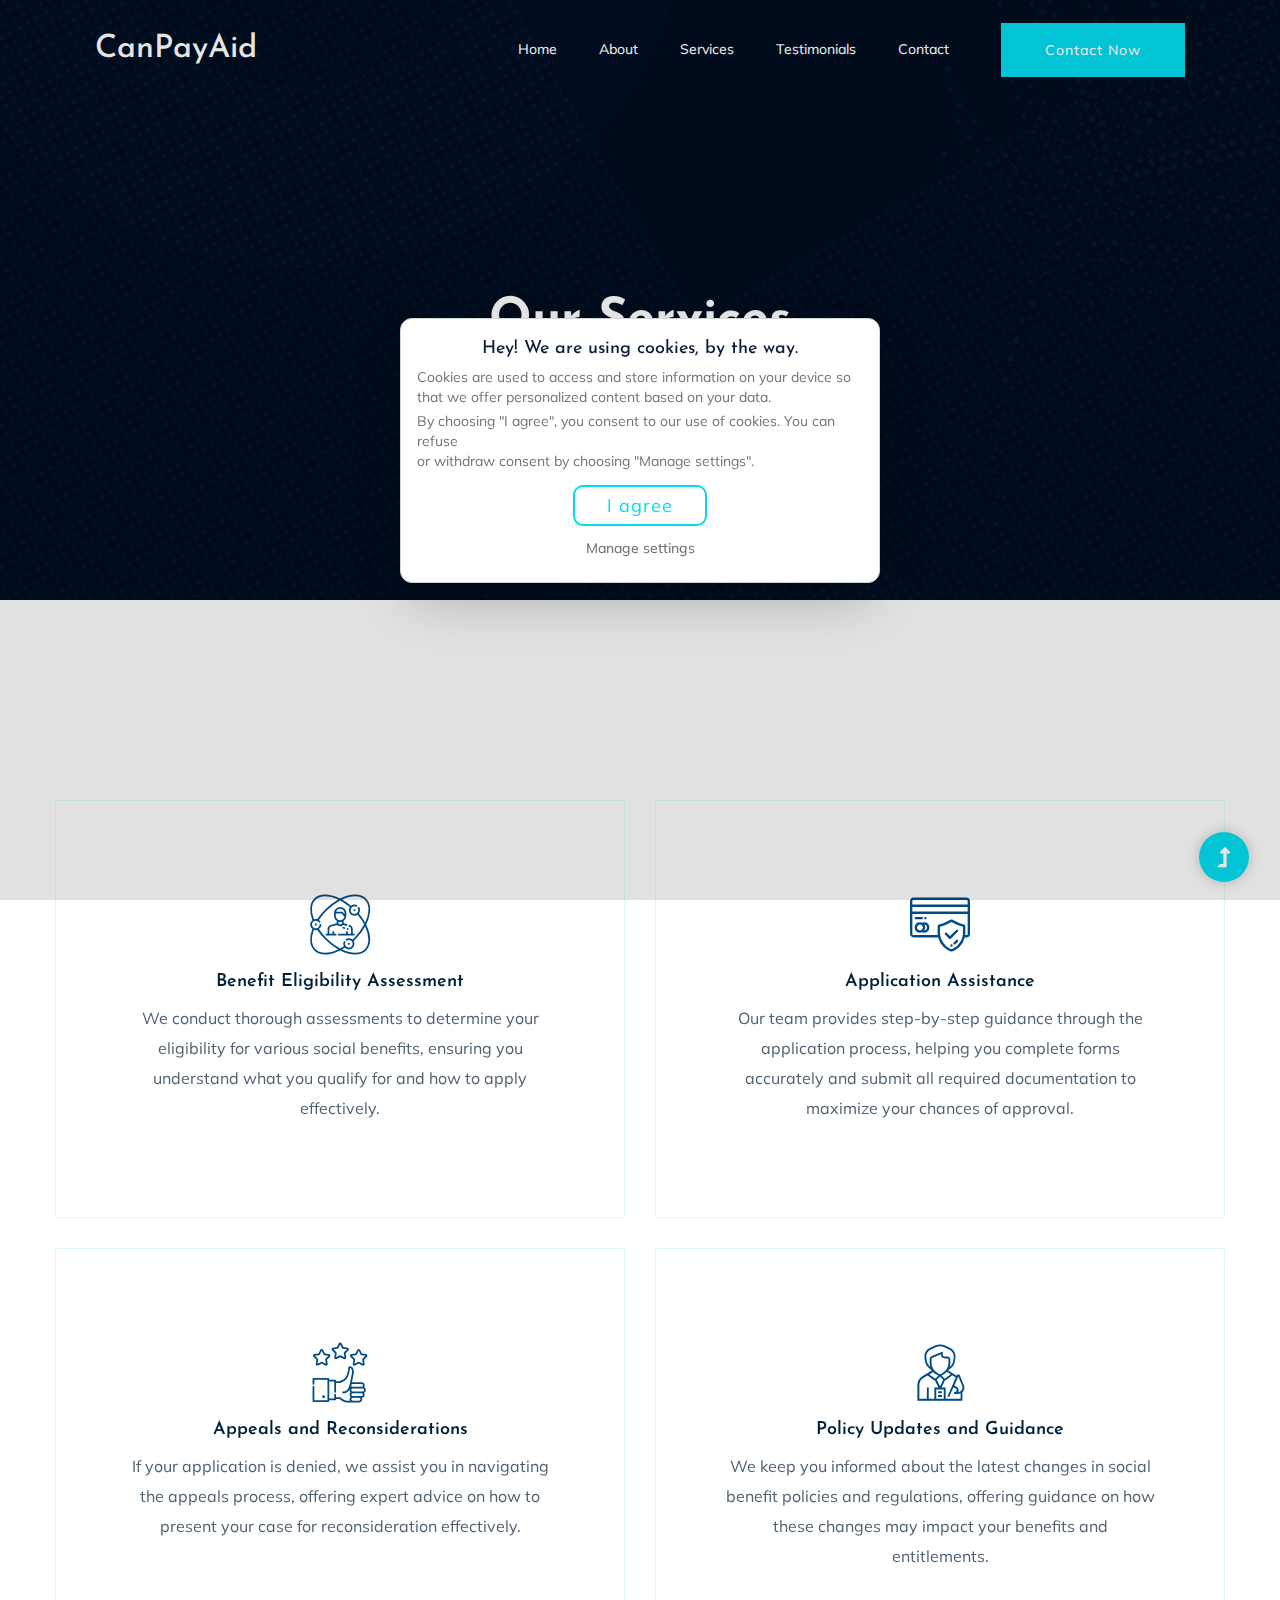
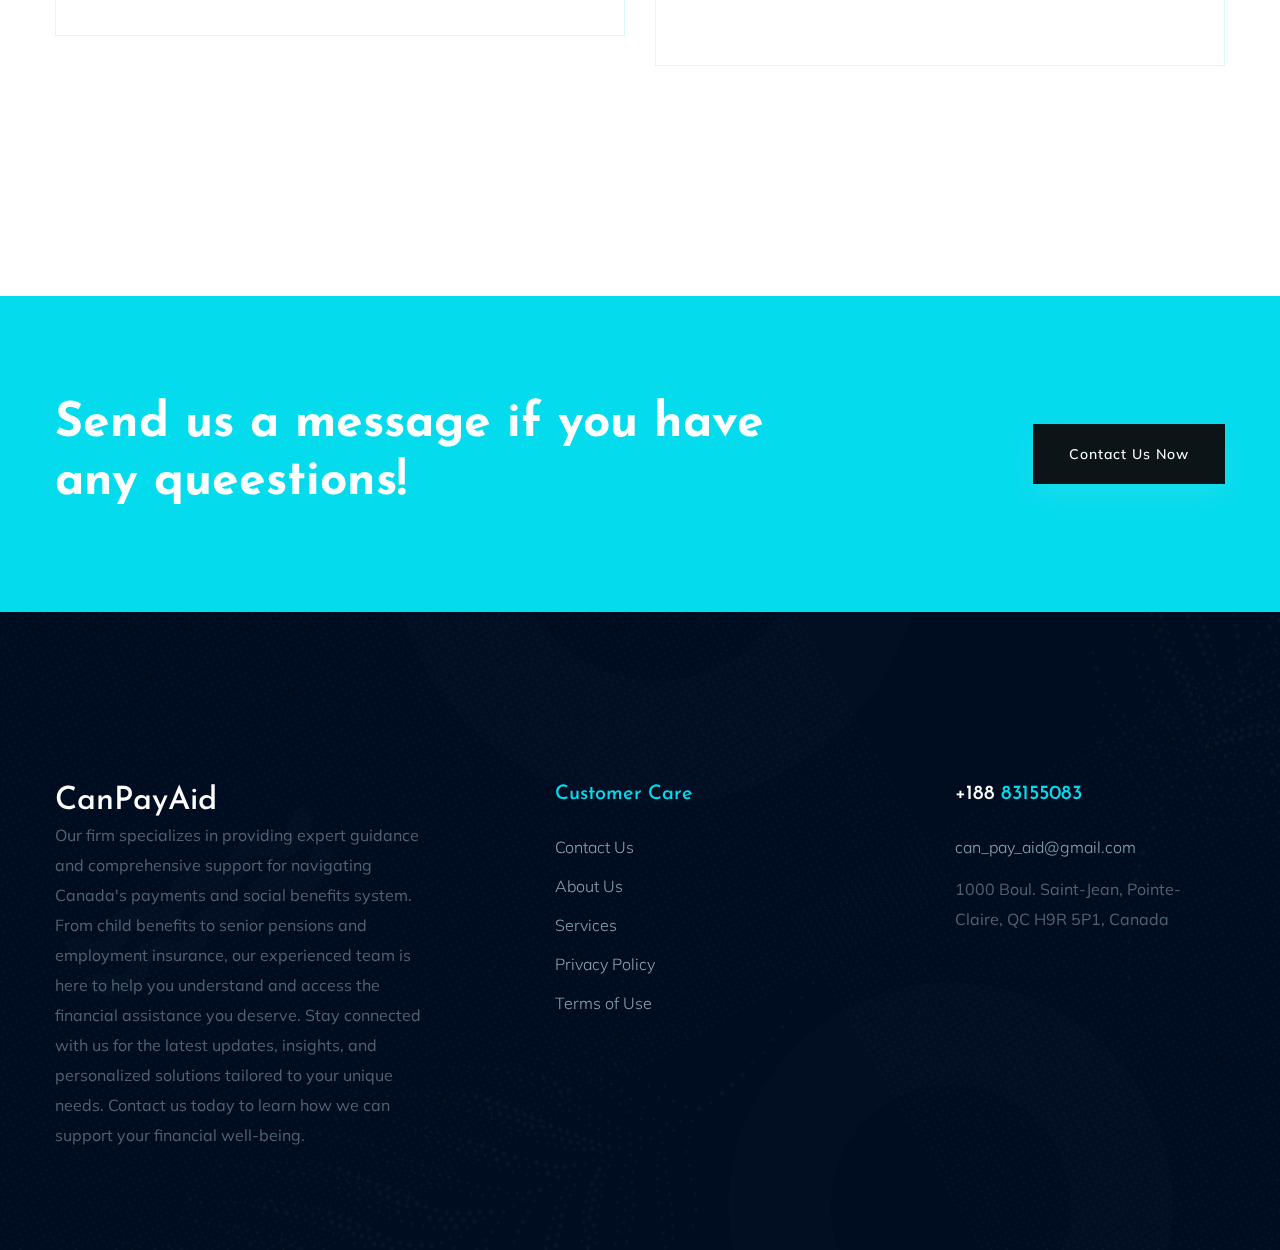
==== commit 8de175e5: "DONE" ====
--- a/services.html
+++ b/services.html
@@ -147,7 +147,7 @@
             <div class="our-services section-padding2">
                 <div class="container">
                     <div class="row">
-                        <div class="col-lg-4 col-md-6 col-sm-6">
+                        <div class="col-lg-6 col-md-6 col-sm-6">
                             <div class="single-services text-center mb-30">
                                 <div class="services-ion">
                                     <span class="flaticon-experience"></span>
@@ -164,7 +164,7 @@
                                 </div>
                             </div>
                         </div>
-                        <div class="col-lg-4 col-md-6 col-sm-6">
+                        <div class="col-lg-6 col-md-6 col-sm-6">
                             <div class="single-services text-center mb-30">
                                 <div class="services-ion">
                                     <span class="flaticon-pay"></span>
@@ -181,7 +181,7 @@
                                 </div>
                             </div>
                         </div>
-                        <div class="col-lg-4 col-md-6 col-sm-6">
+                        <div class="col-lg-6 col-md-6 col-sm-6">
                             <div class="single-services text-center mb-30">
                                 <div class="services-ion">
                                     <span class="flaticon-good"></span>
@@ -198,43 +198,10 @@
                                 </div>
                             </div>
                         </div>
-                        <div class="col-lg-4 col-md-6 col-sm-6">
+                        <div class="col-lg-6 col-md-6 col-sm-6">
                             <div class="single-services text-center mb-30">
                                 <div class="services-ion">
-                                    <span class="flaticon-experience"></span>
-                                </div>
-                                <div class="services-cap">
-                                    <h5>Ongoing Support and Consultation</h5>
-                                    <p>
-                                        We offer continuous support and
-                                        consultation throughout your benefit
-                                        journey, ensuring you have access to
-                                        expert advice whenever you need it.
-                                    </p>
-                                </div>
-                            </div>
-                        </div>
-                        <div class="col-lg-4 col-md-6 col-sm-6">
-                            <div class="single-services text-center mb-30">
-                                <div class="services-ion">
-                                    <span class="flaticon-pay"></span>
-                                </div>
-                                <div class="services-cap">
-                                    <h5>Financial Education and Resources</h5>
-                                    <p>
-                                        Our firm provides valuable educational
-                                        resources and workshops to help clients
-                                        understand their rights and the various
-                                        benefits available, empowering them to
-                                        make informed decisions.
-                                    </p>
-                                </div>
-                            </div>
-                        </div>
-                        <div class="col-lg-4 col-md-6 col-sm-6">
-                            <div class="single-services text-center mb-30">
-                                <div class="services-ion">
-                                    <span class="flaticon-good"></span>
+                                    <span class="flaticon-tour"></span>
                                 </div>
                                 <div class="services-cap">
                                     <h5>Policy Updates and Guidance</h5>
--- a/assets/css/style.css
+++ b/assets/css/style.css
@@ -3053,6 +3053,7 @@
 }
 .project-gallery-area .portfolio-wrapper .portfolio-thumb img {
     width: 100%;
+    object-fit: cover;
 }
 .project-gallery-area .portfolio-wrapper .portfolio-thumb::before {
     position: absolute;
@@ -3166,6 +3167,13 @@
     font-weight: 500;
     line-height: 1.5;
 }
+.testimonial-area .testimonial-caption .testimonial-founder img {
+    width: 150px;
+    height: 150px;
+    object-fit: cover;
+    border-radius: 50%;
+}
+
 .h1-testimonial-active button.slick-arrow {
     position: absolute;
     top: 50%;
